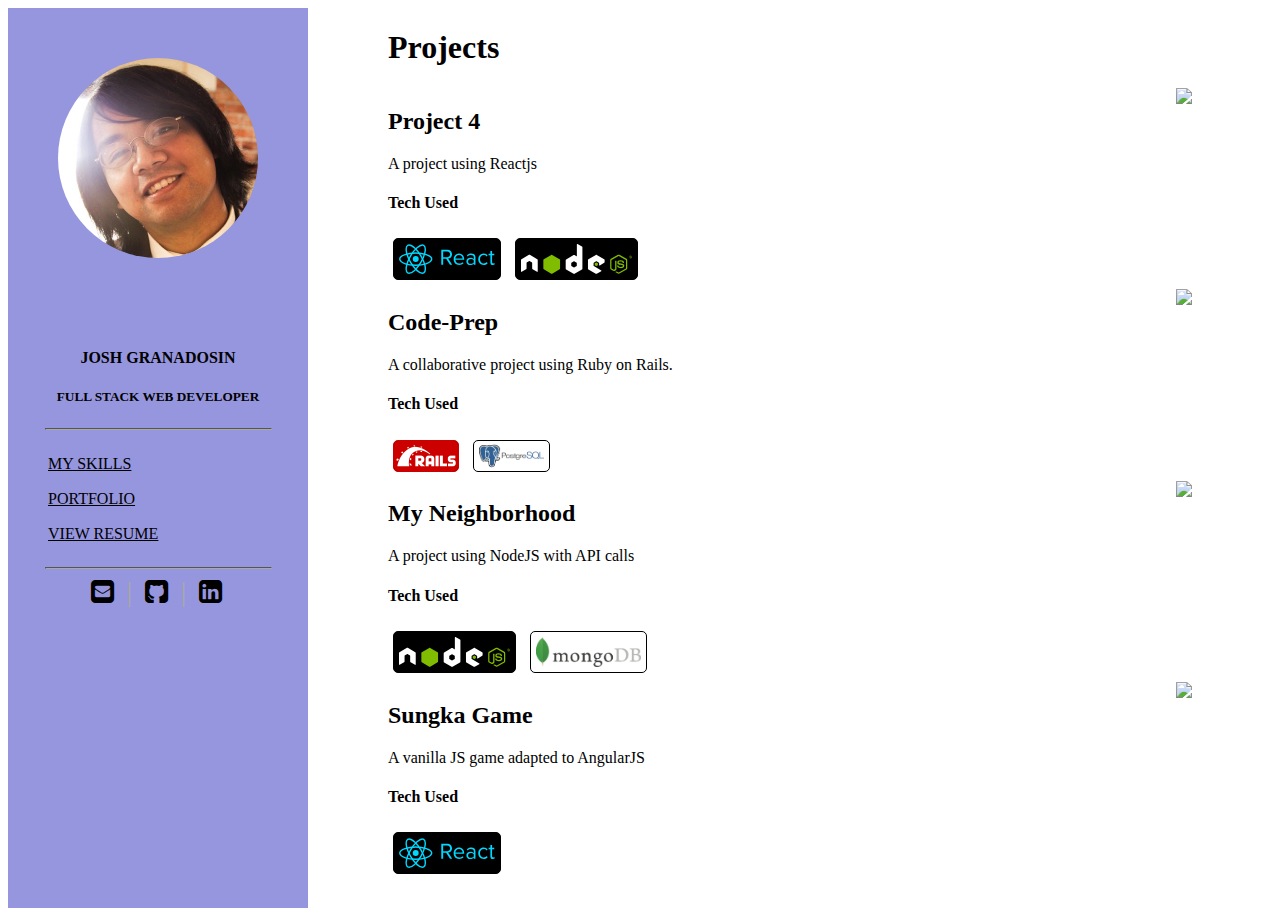
==== portfolio.html @ 8ba4f241 "decided to save my portfolio" ====
<!DOCTYPE html>
<html>
<head>
	<title>Josh Granadosin</title>
	<!-- Latest compiled and minified CSS & JS -->
	<link rel="stylesheet" href="https://maxcdn.bootstrapcdn.com/bootstrap/3.3.6/css/bootstrap.min.css" integrity="sha384-1q8mTJOASx8j1Au+a5WDVnPi2lkFfwwEAa8hDDdjZlpLegxhjVME1fgjWPGmkzs7" crossorigin="anonymous">
	<link rel="stylesheet" href="css/font-awesome.min.css">
	<link rel="stylesheet" href="css/style.css">
</head>
<body>
<div class="top-navbar">
	<h4 class="top-navbar">
		<a class="headshot" href="index.html">JOSH GRANADOSIN</a>
	</h4>
	<section class="top-navbar">
		<a class="icon-link"><i class="fa fa-envelope-square"></i></a> |
		<a class="icon-link"><i class="fa fa-github-square"></i></a> |
		<a class="icon-link"><i class="fa fa-linkedin-square"></i></a> | 
		<div class="btn-group" id="top-navbar-menu">
		  <a type="button" class="icon-link dropdown-toggle" data-toggle="dropdown" aria-haspopup="true" aria-expanded="false">
		    <i class="fa fa-bars"></i>
		  </a>
		  <ul class="dropdown-menu pull-right" id="custom-dropdown">
		    <li><a class="custom-drop" href="#">HOME</a></li>
		    <li role="separator" class="divider"></li>
		    <li><a class="custom-drop" href="skills.html">SKILLS</a></li>
		    <li><a class="custom-drop" href="portfolio.html">PORTFOLIO</a></li>
		    <li><a class="custom-drop" href="resume.html">RESUME</a></li>
		  </ul>
		</div>
	</section>
</div>

<div class="flex-container">
	<div class="left-panel">
		<div class="headshot">
			<img class="headshot" src="img/josh_placeholder_cropped.jpg"/>
		</div>
		<h4 class="headshot">JOSH GRANADOSIN</h4>
		<h5 class="headshot">FULL STACK WEB DEVELOPER</h5>

		<hr>
		
		<ul class="left-panel">
			<li><a class="left-panel" href="skills.html">MY SKILLS</a></li>
			<li><a class="left-panel" href="portfolio.html">PORTFOLIO</a></li>
			<li><a class="left-panel" href="resume.html">VIEW RESUME</a></li>
		</ul>

		<hr>

		<div class="icon-link">
			<a class="icon-link"><i class="fa fa-envelope-square"></i></a> |
			<a class="icon-link"><i class="fa fa-github-square"></i></a> |
			<a class="icon-link"><i class="fa fa-linkedin-square"></i></a>
		</div>
		
	</div>

	<div class="main">
		<h1>Projects</h1>

		<div class="well">
			<div style="display:inline-block">
				<h2>Project 4</h2>
				<span>A project using Reactjs</span>
				<h4>Tech Used</h4>
				<img src="img/react-logo.svg" class="logo">
				<img src="img/node-logo.svg" class="logo">
			</div>
			<img class="project-thumbnail" src="http://lorempixel.com/300/200/nature/1">
		</div>

		<div class="well">
			<div style="display:inline-block">
				<h2>Code-Prep</h2>
				<span>A collaborative project using Ruby on Rails.</span>
				<h4>Tech Used</h4>
				<img src="img/Rails-logo.png" class="logo" style="padding: 0; border-color: #CC0000">
				<img src="img/postgresql-logo1.png" class="logo" style="padding: 0 5px; background: white">
			</div>
			<img class="project-thumbnail" src="http://lorempixel.com/300/200/nature/1">
		</div>

		<div class="well">
			<div style="display:inline-block">
				<h2>My Neighborhood</h2>
				<span>A project using NodeJS with API calls</span>
				<h4>Tech Used</h4>
				<img src="img/node-logo.svg" class="logo">
				<img src="img/mongodb-logo-rgb.jpeg" class="logo" style="background: white">
			</div>
			<img class="project-thumbnail" src="http://lorempixel.com/300/200/nature/1">
		</div>

		<div class="well">
			<div style="display:inline-block">
				<h2>Sungka Game</h2>
				<span>A vanilla JS game adapted to AngularJS</span>
				<h4>Tech Used</h4>
				<img src="img/react-logo.svg" class="logo">
			</div>
			<img class="project-thumbnail" src="http://lorempixel.com/300/200/nature/1">
		</div>

	</div>


</div>
	<script src="https://code.jquery.com/jquery.js"></script>
	<script src="https://maxcdn.bootstrapcdn.com/bootstrap/3.3.6/js/bootstrap.min.js" integrity="sha384-0mSbJDEHialfmuBBQP6A4Qrprq5OVfW37PRR3j5ELqxss1yVqOtnepnHVP9aJ7xS" crossorigin="anonymous"></script>
	<script src="js/script.js"></script>
</body>
</html>
---- css/style.css ----
body{
	
}

hr{
	border-color: darkgray;
	width: 75%;
}

ul{
	list-style: none;
	color: black;
}

div.top-navbar{
	display: none;
	background-color: rgba(80, 80, 200, 0.6);
	color: white;
	padding: 10px 25px;
	height: 60px;
}

h4.top-navbar{
	float: left;
}

/*a.top-navbar{
	color: black;
}

a.top-navbar:hover{
	color: black;
	text-decoration: none;
}*/

section.top-navbar{
	float: right;
	font-size: 27px;
}

div.flex-container{
	display: flex;
	float: left;
}

div.left-panel{
	width: 300px;
	height: 100vh;
	background-color: rgba(80, 80, 200, 0.6);
}

div.headshot{
	width:100%;
	height: 260px;
	padding: 50px 50px 10px 50px;
}

img.headshot{
	display: block;
	width: 200px;
	height: 200px;
	border-radius: 100px;
}

a.headshot{
	color: black;
}

a.headshot:hover{
	color: black;
	text-decoration: none;
}

h4.headshot{
	display: block;
	text-align: center;
	color: black;
}

h5.headshot{
	display:block;
	text-align: center;
	color: black;
}

ul.left-panel{
	line-height: 35px;
}

a.left-panel{
	color: black;
}

div.icon-link{
	text-align: center;
	color: darkgray;
	letter-spacing: 3px;
	font-size: 27px;
}

a.icon-link{
	color: black;
}

#top-navbar-menu{
	vertical-align: baseline;
}

div.main{
	color: black;
	padding-left: 80px;
	padding-right: 80px;
	flex-grow: 100;
}

a.main{
	display: inline-block;
	padding: 10px;
	margin: 10px;
	font-size: 24px;
	color: black;
	border: 2px solid black;
}

a.main:hover{
	color: white;
	background-color: black;
	text-decoration: none;
}

/*#custom-dropdown{
	background-color: rgba(80, 80, 200, 0.6);
}

a.custom-drop{
	color: white !important;
}

a.custom-drop:hover{
	background: black !important;
}*/

.well{
	display: inline-block;
	width: 100%;
}

.logo{
	background: black;
	height: 30px;
	width: auto;
	display: inline-block;
	border: 1px solid black;
	border-radius: 5px;
	padding: 5px;
	margin: 5px;
}

.project-thumbnail{
	vertical-align: bottom;
	float: right;
}

@media (max-width: 850px) {
  div.left-panel {
    display: none;
  }
  div.top-navbar {
  	display: block;
  }
}
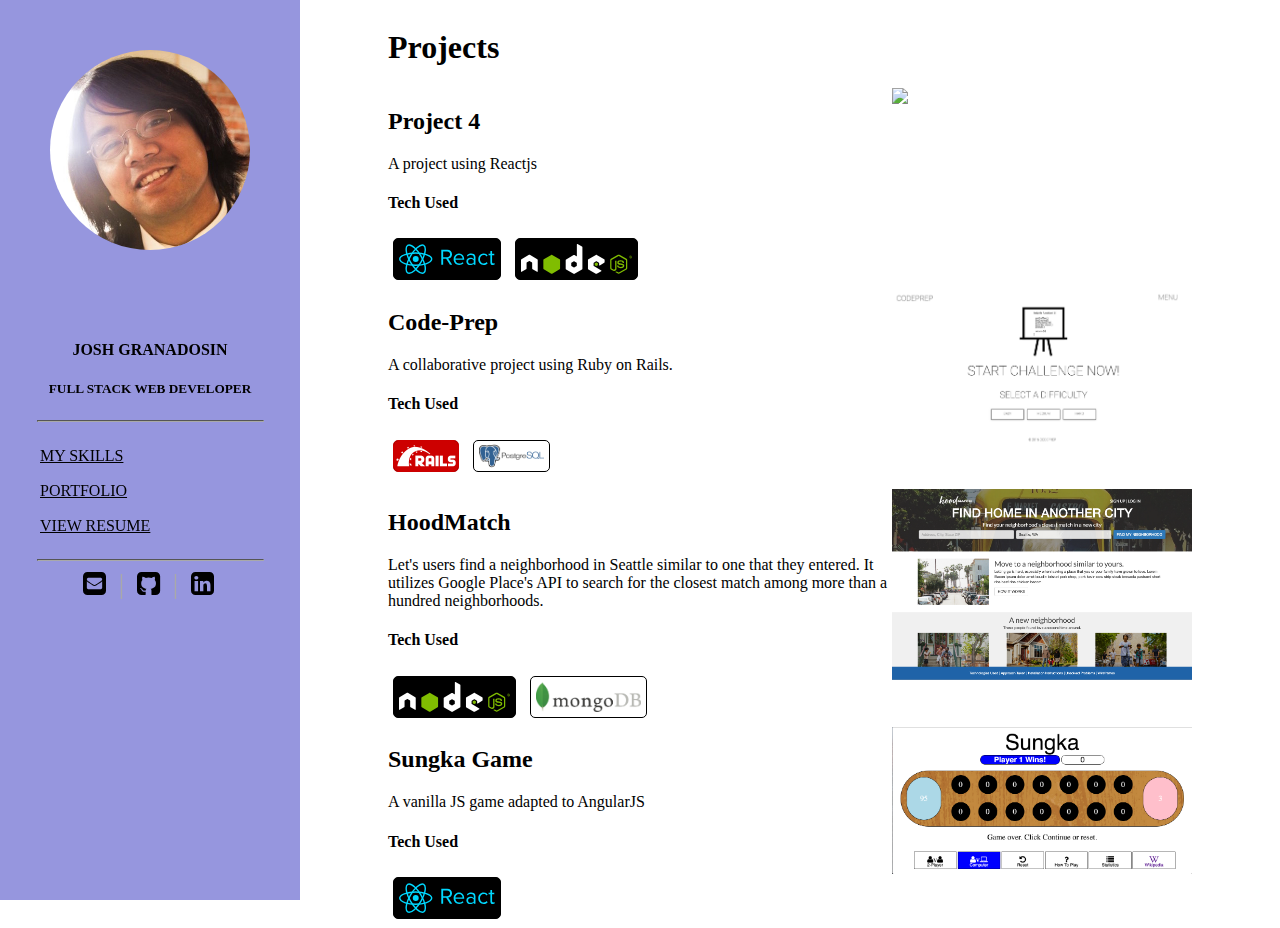
==== commit e776fe28: "added projects" ====
--- a/portfolio.html
+++ b/portfolio.html
@@ -60,47 +60,55 @@
 	<div class="main">
 		<h1>Projects</h1>
 
-		<div class="well">
-			<div style="display:inline-block">
+		<div class="well project-container">
+			<div class="project-stats">
 				<h2>Project 4</h2>
 				<span>A project using Reactjs</span>
 				<h4>Tech Used</h4>
-				<img src="img/react-logo.svg" class="logo">
-				<img src="img/node-logo.svg" class="logo">
+				<img src="img/react-logo.svg" class="logo"/>
+				<img src="img/node-logo.svg" class="logo"/>
 			</div>
-			<img class="project-thumbnail" src="http://lorempixel.com/300/200/nature/1">
+			<div class="project-thumbnail">
+				<img class="project-thumbnail" src="http://lorempixel.com/300/200/nature/1"/>
+			</div>
 		</div>
 
-		<div class="well">
-			<div style="display:inline-block">
+		<div class="well project-container">
+			<div class="project-stats">
 				<h2>Code-Prep</h2>
 				<span>A collaborative project using Ruby on Rails.</span>
 				<h4>Tech Used</h4>
-				<img src="img/Rails-logo.png" class="logo" style="padding: 0; border-color: #CC0000">
-				<img src="img/postgresql-logo1.png" class="logo" style="padding: 0 5px; background: white">
+				<img src="img/Rails-logo.png" class="logo" style="padding: 0; border-color: #CC0000"/>
+				<img src="img/postgresql-logo1.png" class="logo" style="padding: 0 5px; background: white"/>
 			</div>
-			<img class="project-thumbnail" src="http://lorempixel.com/300/200/nature/1">
+			<div class="project-thumbnail">
+				<img class="project-thumbnail" src="img/Project3-thumb.png"/>
+			</div>
 		</div>
 
-		<div class="well">
-			<div style="display:inline-block">
-				<h2>My Neighborhood</h2>
-				<span>A project using NodeJS with API calls</span>
+		<div class="well project-container">
+			<div class="project-stats">
+				<h2>HoodMatch</h2>
+				<p>Let's users find a neighborhood in Seattle similar to one that they entered. It utilizes Google Place's API to search for the closest match among more than a hundred neighborhoods.</p>
 				<h4>Tech Used</h4>
-				<img src="img/node-logo.svg" class="logo">
-				<img src="img/mongodb-logo-rgb.jpeg" class="logo" style="background: white">
+				<img src="img/node-logo.svg" class="logo"/>
+				<img src="img/mongodb-logo-rgb.jpeg" class="logo" style="background: white"/>
 			</div>
-			<img class="project-thumbnail" src="http://lorempixel.com/300/200/nature/1">
+			<div class="project-thumbnail">
+				<img class="project-thumbnail" src="img/Project2-thumb.png"/>
+			</div>
 		</div>
 
-		<div class="well">
-			<div style="display:inline-block">
+		<div class="well project-container">
+			<div class="project-stats">
 				<h2>Sungka Game</h2>
 				<span>A vanilla JS game adapted to AngularJS</span>
 				<h4>Tech Used</h4>
-				<img src="img/react-logo.svg" class="logo">
+				<img src="img/react-logo.svg" class="logo"/>
 			</div>
-			<img class="project-thumbnail" src="http://lorempixel.com/300/200/nature/1">
+			<div class="project-thumbnail">
+				<img class="project-thumbnail" src="img/Project1-thumb.png"/>
+			</div>
 		</div>
 
 	</div>
--- a/css/style.css
+++ b/css/style.css
@@ -44,6 +44,9 @@
 }
 
 div.left-panel{
+	position: fixed;
+	top: 0;
+	left: 0;
 	width: 300px;
 	height: 100vh;
 	background-color: rgba(80, 80, 200, 0.6);
@@ -108,7 +111,7 @@
 
 div.main{
 	color: black;
-	padding-left: 80px;
+	padding-left: 380px;
 	padding-right: 80px;
 	flex-grow: 100;
 }
@@ -156,9 +159,26 @@
 	margin: 5px;
 }
 
-.project-thumbnail{
+.project-container{
+	display: flex;
+	float: right;
+	flex-direction: row;
+}
+
+.project-stats{
+	flex-grow: 100;
+}
+
+div.project-thumbnail{
+	height: 200px;
+	min-width: 300px;
+	max-width: 300px;
+}
+
+img.project-thumbnail{
 	vertical-align: bottom;
 	float: right;
+	width: 100%;
 }
 
 @media (max-width: 850px) {
@@ -168,4 +188,7 @@
   div.top-navbar {
   	display: block;
   }
+  div.main {
+  	padding-left: 60px;
+  }
 }
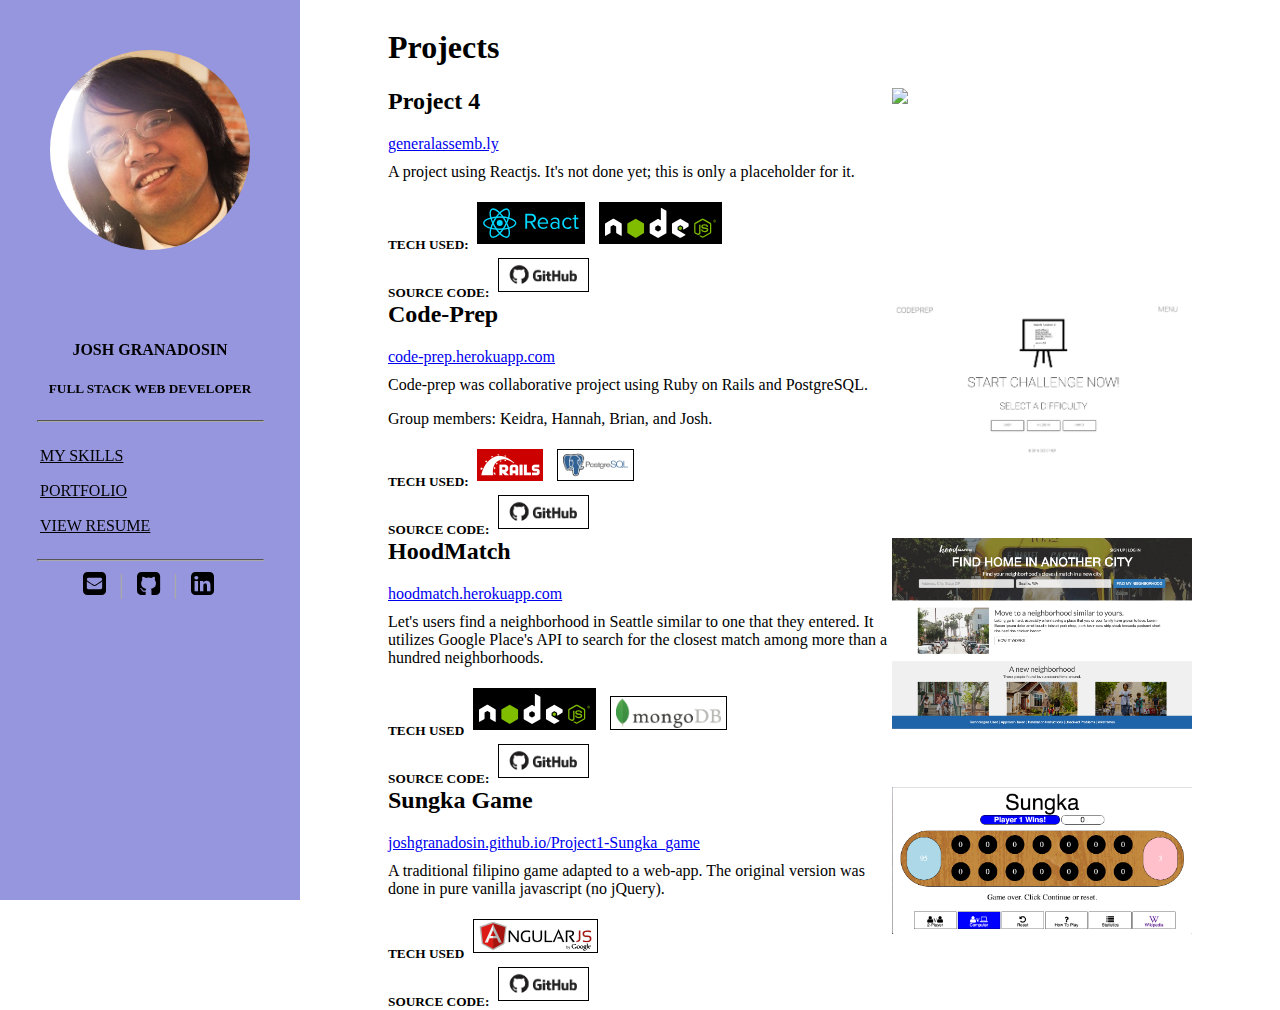
==== commit 488db82b: "added a buynch of logos for technologies last night" ====
--- a/portfolio.html
+++ b/portfolio.html
@@ -63,10 +63,14 @@
 		<div class="well project-container">
 			<div class="project-stats">
 				<h2>Project 4</h2>
-				<span>A project using Reactjs</span>
-				<h4>Tech Used</h4>
+				<a href="https://generalassemb.ly">generalassemb.ly</a>
+				<p>A project using Reactjs. It's not done yet; this is only a placeholder for it.</p>
+				<h5>TECH USED: </h5>
 				<img src="img/react-logo.svg" class="logo"/>
 				<img src="img/node-logo.svg" class="logo"/>
+				<br>
+				<h5>SOURCE CODE: </h5>
+				<img src="img/github_logo.png" class="logo white"/>
 			</div>
 			<div class="project-thumbnail">
 				<img class="project-thumbnail" src="http://lorempixel.com/300/200/nature/1"/>
@@ -76,10 +80,17 @@
 		<div class="well project-container">
 			<div class="project-stats">
 				<h2>Code-Prep</h2>
-				<span>A collaborative project using Ruby on Rails.</span>
-				<h4>Tech Used</h4>
+				<a href="http://code-prep.herokuapp.com/">code-prep.herokuapp.com</a>
+				<p>Code-prep was collaborative project using Ruby on Rails and PostgreSQL.</p>
+				<p>Group members: Keidra, Hannah, Brian, and Josh.
+				<h5>TECH USED: </h5>
 				<img src="img/Rails-logo.png" class="logo" style="padding: 0; border-color: #CC0000"/>
-				<img src="img/postgresql-logo1.png" class="logo" style="padding: 0 5px; background: white"/>
+				<img src="img/postgresql-logo1.png" class="logo white" style="padding: 0 5px"/>
+				<br>
+				<h5>SOURCE CODE: </h5>
+				<a href="https://github.com/keidra/codeprep">
+					<img src="img/github_logo.png" class="logo white"/>
+				</a>
 			</div>
 			<div class="project-thumbnail">
 				<img class="project-thumbnail" src="img/Project3-thumb.png"/>
@@ -89,10 +100,16 @@
 		<div class="well project-container">
 			<div class="project-stats">
 				<h2>HoodMatch</h2>
+				<a href="http://hoodmatch.herokuapp.com/">hoodmatch.herokuapp.com</a>
 				<p>Let's users find a neighborhood in Seattle similar to one that they entered. It utilizes Google Place's API to search for the closest match among more than a hundred neighborhoods.</p>
-				<h4>Tech Used</h4>
+				<h5>TECH USED</h5>
 				<img src="img/node-logo.svg" class="logo"/>
-				<img src="img/mongodb-logo-rgb.jpeg" class="logo" style="background: white"/>
+				<img src="img/mongodb-logo-rgb.jpeg" class="logo white"/>
+				<br>
+				<h5>SOURCE CODE: </h5>
+				<a href="https://github.com/joshgranadosin/Project2-MyNeighborhood">
+					<img src="img/github_logo.png" class="logo white"/>
+				</a>
 			</div>
 			<div class="project-thumbnail">
 				<img class="project-thumbnail" src="img/Project2-thumb.png"/>
@@ -102,9 +119,17 @@
 		<div class="well project-container">
 			<div class="project-stats">
 				<h2>Sungka Game</h2>
-				<span>A vanilla JS game adapted to AngularJS</span>
-				<h4>Tech Used</h4>
-				<img src="img/react-logo.svg" class="logo"/>
+				<a href="http://joshgranadosin.github.io/Project1-Sungka_game/">
+					joshgranadosin.github.io/Project1-Sungka_game
+				</a>
+				<p>A traditional filipino game adapted to a web-app. The original version was done in pure vanilla javascript (no jQuery).</p>
+				<h5>TECH USED</h5>
+				<img src="img/AngularJS_logo.svg" class="logo white"/>
+				<br>
+				<h5>SOURCE CODE: </h5>
+				<a href="https://github.com/joshgranadosin/Project1-Sungka_game">
+					<img src="img/github_logo.png" class="logo white"/>
+				</a>
 			</div>
 			<div class="project-thumbnail">
 				<img class="project-thumbnail" src="img/Project1-thumb.png"/>
@@ -113,7 +138,6 @@
 
 	</div>
 
-
 </div>
 	<script src="https://code.jquery.com/jquery.js"></script>
 	<script src="https://maxcdn.bootstrapcdn.com/bootstrap/3.3.6/js/bootstrap.min.js" integrity="sha384-0mSbJDEHialfmuBBQP6A4Qrprq5OVfW37PRR3j5ELqxss1yVqOtnepnHVP9aJ7xS" crossorigin="anonymous"></script>
--- a/css/style.css
+++ b/css/style.css
@@ -10,6 +10,18 @@
 ul{
 	list-style: none;
 	color: black;
+}
+
+h2{
+	margin-top: 0;
+}
+
+h5{
+	display: inline;
+}
+
+p{
+	margin-top: 10px;
 }
 
 div.top-navbar{
@@ -154,9 +166,13 @@
 	width: auto;
 	display: inline-block;
 	border: 1px solid black;
-	border-radius: 5px;
 	padding: 5px;
 	margin: 5px;
+}
+
+.white{
+	background: white;
+	padding: 1px 5px;
 }
 
 .project-container{
@@ -179,6 +195,11 @@
 	vertical-align: bottom;
 	float: right;
 	width: 100%;
+	padding-left: 10px;
+}
+
+.logo-square{
+	height: 24px;
 }
 
 @media (max-width: 850px) {
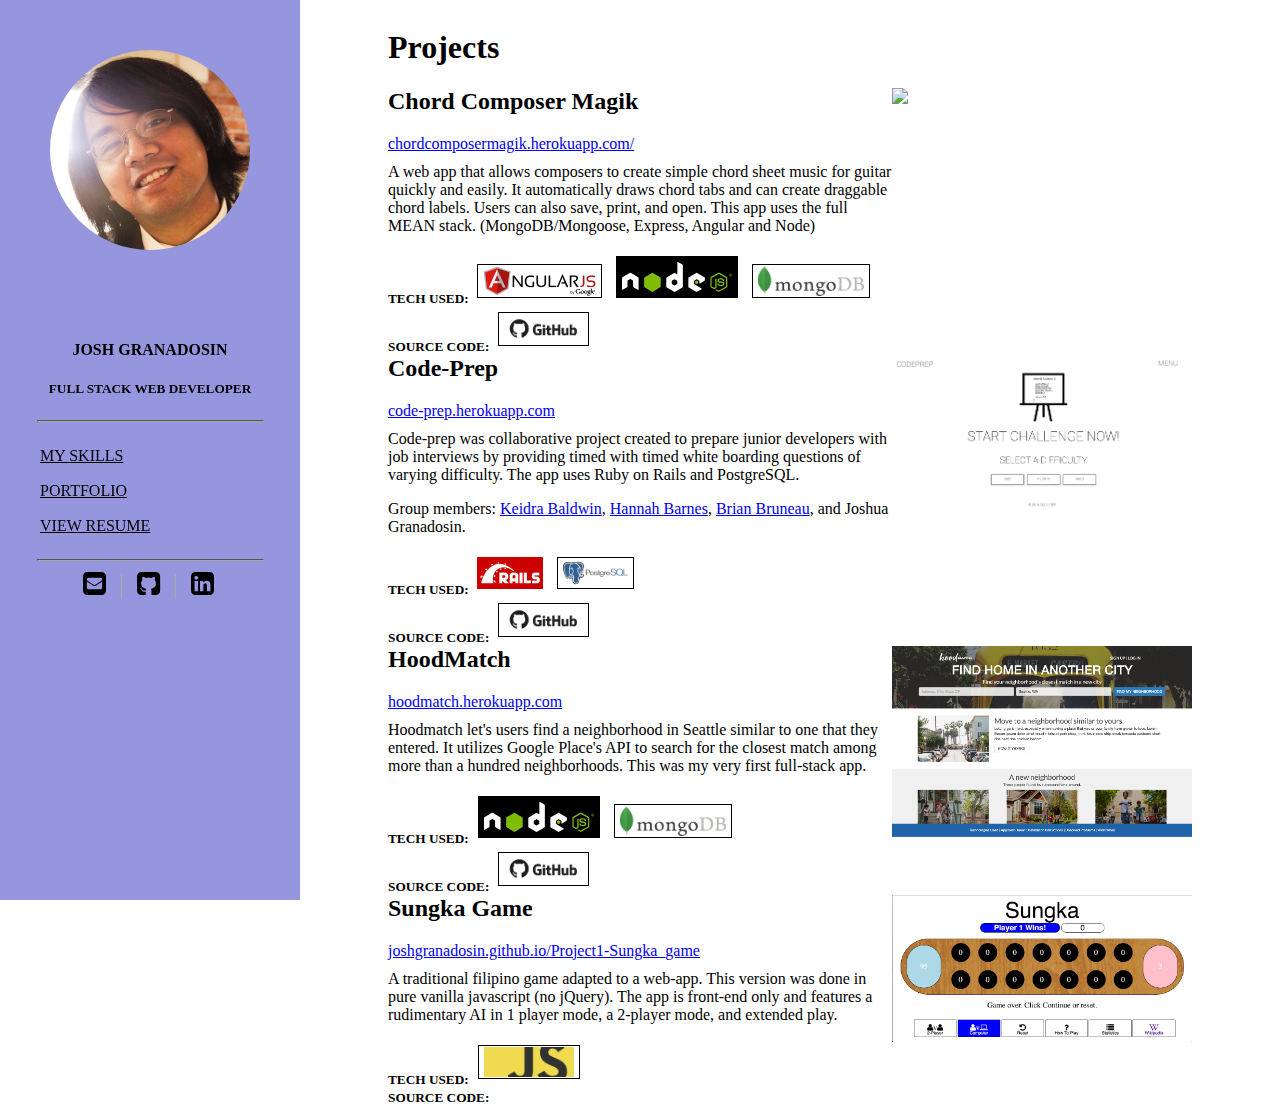
==== commit f70b1809: "Added project 4" ====
--- a/portfolio.html
+++ b/portfolio.html
@@ -62,18 +62,21 @@
 
 		<div class="well project-container">
 			<div class="project-stats">
-				<h2>Project 4</h2>
-				<a href="https://generalassemb.ly">generalassemb.ly</a>
-				<p>A project using Reactjs. It's not done yet; this is only a placeholder for it.</p>
+				<h2>Chord Composer Magik</h2>
+				<a href="https://chordcomposermagik.herokuapp.com/">chordcomposermagik.herokuapp.com/</a>
+				<p>A web app that allows composers to create simple chord sheet music for guitar quickly and easily. It automatically draws chord tabs and can create draggable chord labels. Users can also save, print, and open. This app uses the full MEAN stack. (MongoDB/Mongoose, Express, Angular and Node)</p>
 				<h5>TECH USED: </h5>
-				<img src="img/react-logo.svg" class="logo"/>
+				<img src="img/AngularJS_logo.svg" class="logo white"/>
 				<img src="img/node-logo.svg" class="logo"/>
+				<img src="img/mongodb-logo-rgb.jpeg" class="logo white"/>
 				<br>
 				<h5>SOURCE CODE: </h5>
-				<img src="img/github_logo.png" class="logo white"/>
+				<a href="https://github.com/joshgranadosin/chord-composer-magik">
+					<img src="img/github_logo.png" class="logo white"/>
+				</a>
 			</div>
 			<div class="project-thumbnail">
-				<img class="project-thumbnail" src="http://lorempixel.com/300/200/nature/1"/>
+				<img class="project-thumbnail" src="http://i.imgur.com/umyqG3m.png"/>
 			</div>
 		</div>
 
@@ -81,8 +84,10 @@
 			<div class="project-stats">
 				<h2>Code-Prep</h2>
 				<a href="http://code-prep.herokuapp.com/">code-prep.herokuapp.com</a>
-				<p>Code-prep was collaborative project using Ruby on Rails and PostgreSQL.</p>
-				<p>Group members: Keidra, Hannah, Brian, and Josh.
+				<p>Code-prep was collaborative project created to prepare junior developers with job interviews by providing timed with timed white boarding questions of varying difficulty. The app uses Ruby on Rails and PostgreSQL.</p>
+				<p>Group members: <a href="https://github.com/keidra/keidra.github.io">Keidra Baldwin<a>,
+				<a href="https://github.com/hlmbarnes/hlmbarnes.github.io">Hannah Barnes</a>,
+				<a href="https://github.com/BrianBruneau">Brian Bruneau</a>, and Joshua Granadosin.
 				<h5>TECH USED: </h5>
 				<img src="img/Rails-logo.png" class="logo" style="padding: 0; border-color: #CC0000"/>
 				<img src="img/postgresql-logo1.png" class="logo white" style="padding: 0 5px"/>
@@ -101,8 +106,8 @@
 			<div class="project-stats">
 				<h2>HoodMatch</h2>
 				<a href="http://hoodmatch.herokuapp.com/">hoodmatch.herokuapp.com</a>
-				<p>Let's users find a neighborhood in Seattle similar to one that they entered. It utilizes Google Place's API to search for the closest match among more than a hundred neighborhoods.</p>
-				<h5>TECH USED</h5>
+				<p>Hoodmatch let's users find a neighborhood in Seattle similar to one that they entered. It utilizes Google Place's API to search for the closest match among more than a hundred neighborhoods. This was my very first full-stack app.</p>
+				<h5>TECH USED:</h5>
 				<img src="img/node-logo.svg" class="logo"/>
 				<img src="img/mongodb-logo-rgb.jpeg" class="logo white"/>
 				<br>
@@ -122,13 +127,12 @@
 				<a href="http://joshgranadosin.github.io/Project1-Sungka_game/">
 					joshgranadosin.github.io/Project1-Sungka_game
 				</a>
-				<p>A traditional filipino game adapted to a web-app. The original version was done in pure vanilla javascript (no jQuery).</p>
-				<h5>TECH USED</h5>
-				<img src="img/AngularJS_logo.svg" class="logo white"/>
+				<p>A traditional filipino game adapted to a web-app. This version was done in pure vanilla javascript (no jQuery). The app is front-end only and features a rudimentary AI in 1 player mode, a 2-player mode, and extended play.</p>
+				<h5>TECH USED:</h5>
+				<img src="img/javascript.png" class="logo white"/>
 				<br>
 				<h5>SOURCE CODE: </h5>
 				<a href="https://github.com/joshgranadosin/Project1-Sungka_game">
-					<img src="img/github_logo.png" class="logo white"/>
 				</a>
 			</div>
 			<div class="project-thumbnail">
